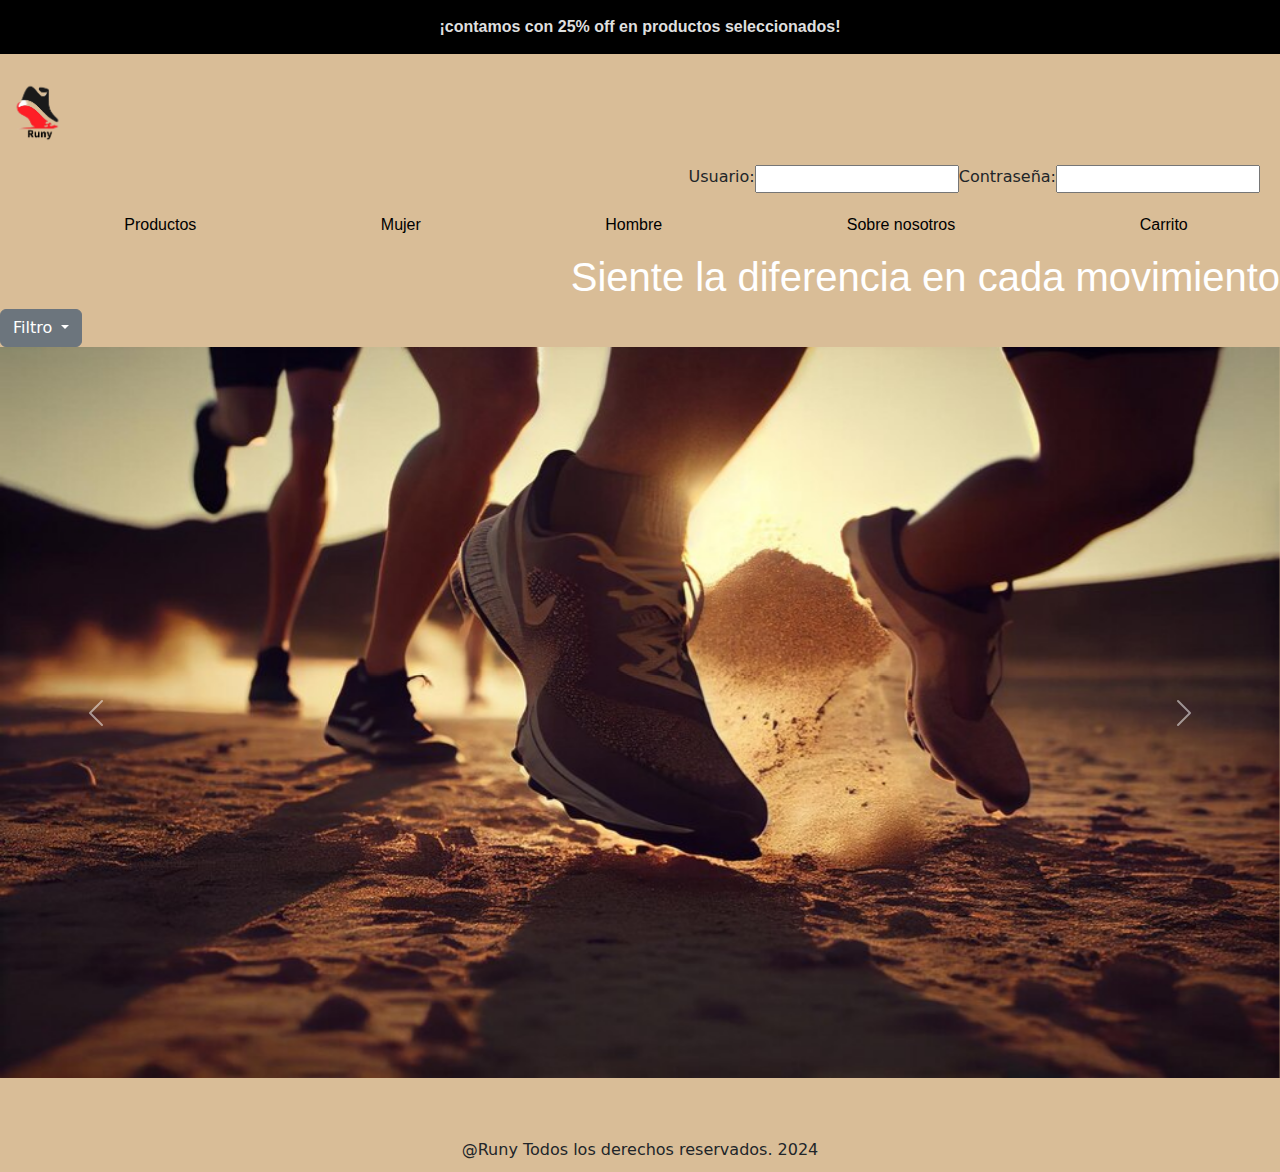
==== index.html @ 7a030305 "Proyecto coder" ====
<!DOCTYPE html>
<html lang="en">
<head>
    <meta charset="UTF-8">
    <meta name="viewport" content="width=device-width, initial-scale=1.0">
    <link href="https://cdn.jsdelivr.net/npm/bootstrap@5.3.3/dist/css/bootstrap.min.css" rel="stylesheet" integrity="sha384-QWTKZyjpPEjISv5WaRU9OFeRpok6YctnYmDr5pNlyT2bRjXh0JMhjY6hW+ALEwIH" crossorigin="anonymous">
    <link rel="stylesheet" href="css/style.css">
    <title>Runy</title>
</head>
<body>
        <!-- anuncio -->
    <div class="anuncio">
            <p><strong>¡Contamos con 25% off en productos seleccionados!</strong></p>
    </div>

    <header>
        <!-- imagen de logo -->
        <img src="./assets/runy logo.png" alt="logo" style="width:75px">
        <form class="formulario" action="/submit" method="post" >
          <label for="nombre">Usuario: </label>
          <input type="text" name="nombre" id="nombre">
      
          <label for="password">Contraseña: </label>
          <input type="password" name=""contraseña id="password">
      </form>

    <div class="header">
        <nav>
            <ul>
                <li>
                    <a href="./html/productos.html">Productos</a>
                </li>
                <li>
                    <a href="./html/mujer.html">Mujer</a>
                </li>
                <li>
                    <a href="./html/hombre.html">Hombre</a>
                </li>
                <li>
                    <a href="./html/empresa.html">Sobre nosotros</a>
                </li>
                <li>
                    <a href="./html/carrito.html">Carrito</a>
                </li>
            </ul>
        </nav>
      
    </div>

    </header>

    <h1 class="elemento.bloque">Siente la diferencia en cada movimiento</h1>

    <div class="dropdown">
        <button class="btn btn-secondary dropdown-toggle" type="button" data-bs-toggle="dropdown" aria-expanded="false">
        Filtro
        </button>
        <ul class="dropdown-menu">
          <li><button class="dropdown-item" type="button">Mujer</button></li>
          <li><button class="dropdown-item" type="button">Hombre</button></li>
          <li><button class="dropdown-item" type="button">Niños</button></li>
        </ul>
      </div>
      
    <section>
        <div id="carouselExample" class="carousel slide">
            <div class="carousel-inner">
              <div class="carousel-item active">
                <img src="./assets/persona-par-zapatillas-correr-palabra-deporte-parte-inferior_866548-343.jpg" class="d-block w-100" alt="img1" style="width: 100px;">
              </div>
              <div class="carousel-item">
                <img src="./assets/principal-asics-platinum-1-1200x572x80xX.jpg" class="d-block w-100" alt="img 2" style="width: 100px;">
              </div>
              <div class="carousel-item">
                <img src="./assets/persona-corriendo-par-zapatillas-correr_866548-342.avif" class="d-block w-100" alt="img 3" style="width: 100px;">
              </div>
            </div>
            <button class="carousel-control-prev" type="button" data-bs-target="#carouselExample" data-bs-slide="prev">
              <span class="carousel-control-prev-icon" aria-hidden="true"></span>
              <span class="visually-hidden">Previous</span>
            </button>
            <button class="carousel-control-next" type="button" data-bs-target="#carouselExample" data-bs-slide="next">
              <span class="carousel-control-next-icon" aria-hidden="true"></span>
              <span class="visually-hidden">Next</span>
            </button>
          </div>
    </section>
    </head>
    
    <script src="https://cdn.jsdelivr.net/npm/@popperjs/core@2.11.8/dist/umd/popper.min.js" integrity="sha384-I7E8VVD/ismYTF4hNIPjVp/Zjvgyol6VFvRkX/vR+Vc4jQkC+hVqc2pM8ODewa9r" crossorigin="anonymous"></script>
    <script src="https://cdn.jsdelivr.net/npm/bootstrap@5.3.3/dist/js/bootstrap.min.js" integrity="sha384-0pUGZvbkm6XF6gxjEnlmuGrJXVbNuzT9qBBavbLwCsOGabYfZo0T0to5eqruptLy" crossorigin="anonymous"></script>
</body>

<footer> @Runy Todos los derechos reservados. 2024</footer>
</html>
---- css/style.css ----
* {
    margin:0;
    padding:0;
}
body {
    background-color: #D9BD97;
}

/* Anuncio header */
.anuncio p {
    color: rgba(255, 255, 255, 0.887);
    background-color: black;
    text-align: center;
    font-family: Arial, Helvetica, sans-serif;
    padding: 15px;
}


div header{
    /* tamaño tipo borde color */
    display: flex;
    /* justify */
    justify-content: space-around;
    /* align-items */
    padding: 100px;

}

.formulario{
    display: flex;
    width:100% ;
    padding: 20px;
    justify-content:flex-end ;

}


h1 {
    color: white;
    font-family:'Lucida Sans', 'Lucida Sans Regular', 'Lucida Grande', 'Lucida Sans Unicode', Geneva, Verdana, sans-serif;
    text-align:right;
    background-color: #D9BD97;
   
}

p{
    color: white;
    text-align:center;
    text-transform: lowercase;
}

h2 {
    background-color: #D9BD97;
    color:white;
    margin-top: 10px;
    padding: 10px;
}

h3 {
    background-color: white;
}

footer {
    background-color: #D9BD97;
    padding: 10px;
    margin-top: 50px;
    text-align: center;
}
/* Carrito*/
table {
    background-color: grey;
    text-align: center;
    color: white;
}


/* LISTA */
ul {
    background-color: #D9BD97;
    text-decoration: none;
    display: flex; /* SE UTILLIZA PARA ALINEAR LOS ELEMENTOS */
    justify-content: space-around; /* SE COLOCAN CON UN ESPACIO ENTRE MEDIO  */
    list-style-type: none;  /* PARA QUITAR LOS PUNTOS QUE VIENEN EN LA LISTA DESORDENADA */
    transition: 0.5s;
}
/* FUNCIONA PARA LAS ETIQUETAS DE ENLACES */
a {
    text-decoration: none; 
    color: black;
    font-family: Arial, "Helvetica Neue", Helvetica, sans-serif;
}
a:hover {
    color: white;
    text-decoration: underline;
}

ul:hover {
    padding:20px;
    color: white;
    font-size: 10 px;
}
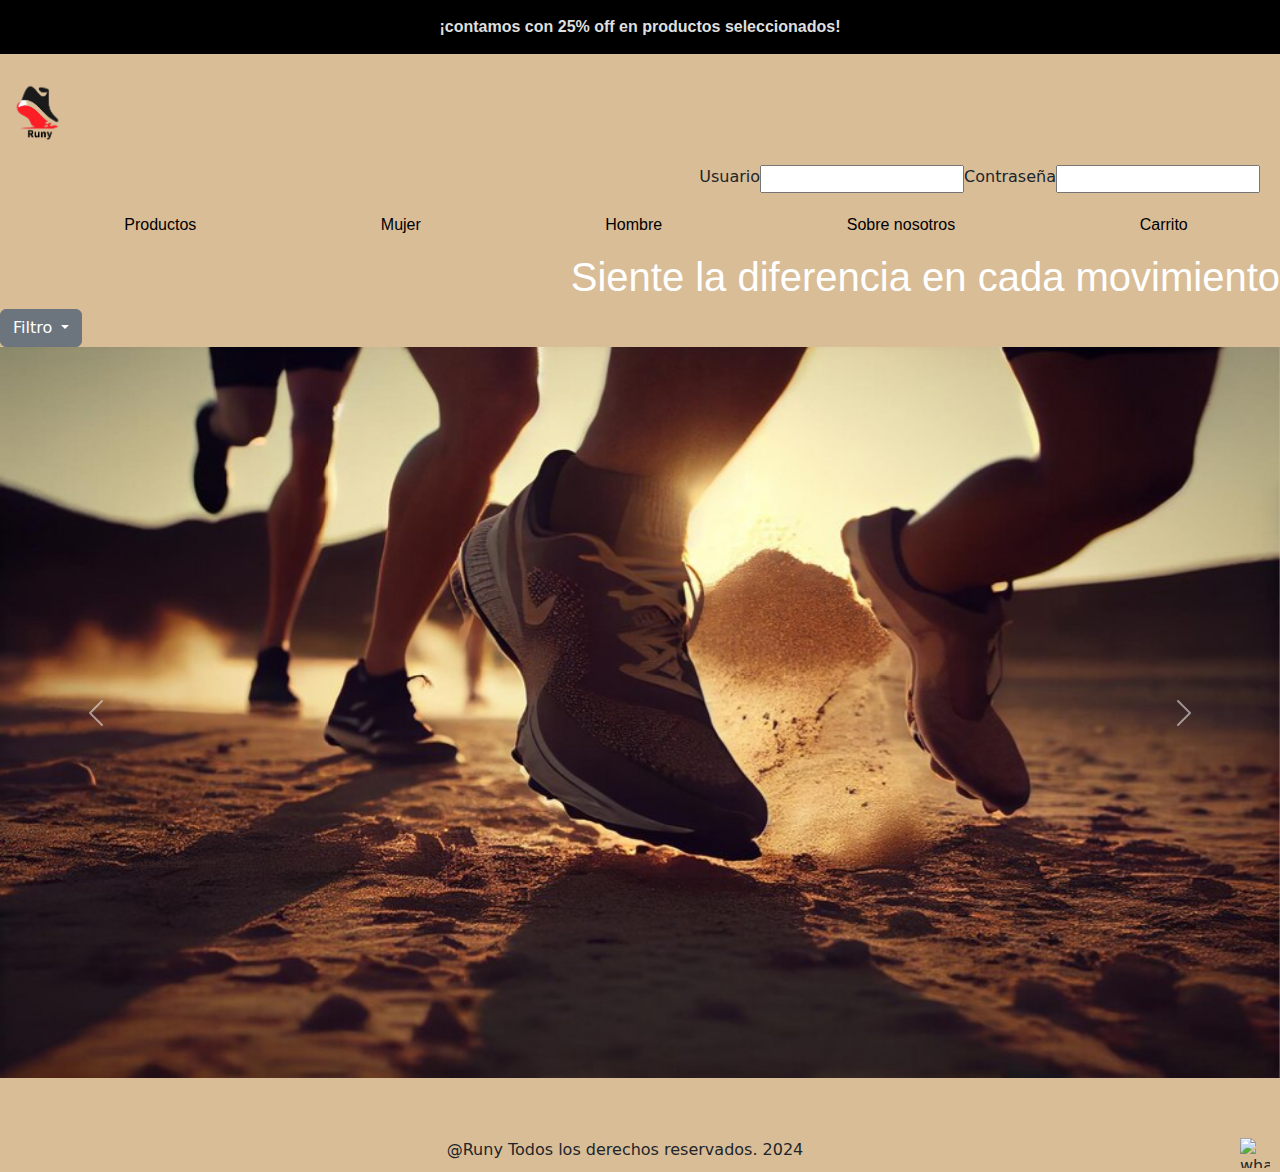
==== commit 1d6cc556: "Cambio de las distintas páginas" ====
--- a/index.html
+++ b/index.html
@@ -17,10 +17,10 @@
         <!-- imagen de logo -->
         <img src="./assets/runy logo.png" alt="logo" style="width:75px">
         <form class="formulario" action="/submit" method="post" >
-          <label for="nombre">Usuario: </label>
+          <label for="nombre">Usuario </label>
           <input type="text" name="nombre" id="nombre">
       
-          <label for="password">Contraseña: </label>
+          <label for="password">Contraseña</label>
           <input type="password" name=""contraseña id="password">
       </form>
 
@@ -90,6 +90,9 @@
     <script src="https://cdn.jsdelivr.net/npm/@popperjs/core@2.11.8/dist/umd/popper.min.js" integrity="sha384-I7E8VVD/ismYTF4hNIPjVp/Zjvgyol6VFvRkX/vR+Vc4jQkC+hVqc2pM8ODewa9r" crossorigin="anonymous"></script>
     <script src="https://cdn.jsdelivr.net/npm/bootstrap@5.3.3/dist/js/bootstrap.min.js" integrity="sha384-0pUGZvbkm6XF6gxjEnlmuGrJXVbNuzT9qBBavbLwCsOGabYfZo0T0to5eqruptLy" crossorigin="anonymous"></script>
 </body>
-
-<footer> @Runy Todos los derechos reservados. 2024</footer>
+<footer> @Runy Todos los derechos reservados. 2024 
+  <section class="whatsapp">
+    <img width="30" height="30" src="https://img.icons8.com/sf-regular/48/whatsapp.png" alt="whatsapp"/>
+    </section>
+</footer>
 </html>--- a/css/style.css
+++ b/css/style.css
@@ -99,3 +99,25 @@
     color: white;
     font-size: 10 px;
 }
+/* Muestra de zapatillas*/
+.galeriaimagenes {
+    display: flexbox;
+    justify-content:first baseline;
+    background-color: whitesmoke;
+    
+}
+/* Empresa */
+
+.sobrenosotros {
+    padding: 100px;
+    margin-left: 15 px;
+    text-align: justify;
+    color: white;
+    text-decoration:solid;
+}
+
+.whatsapp {
+    display: flex;
+    position: sticky;
+    float:right;
+}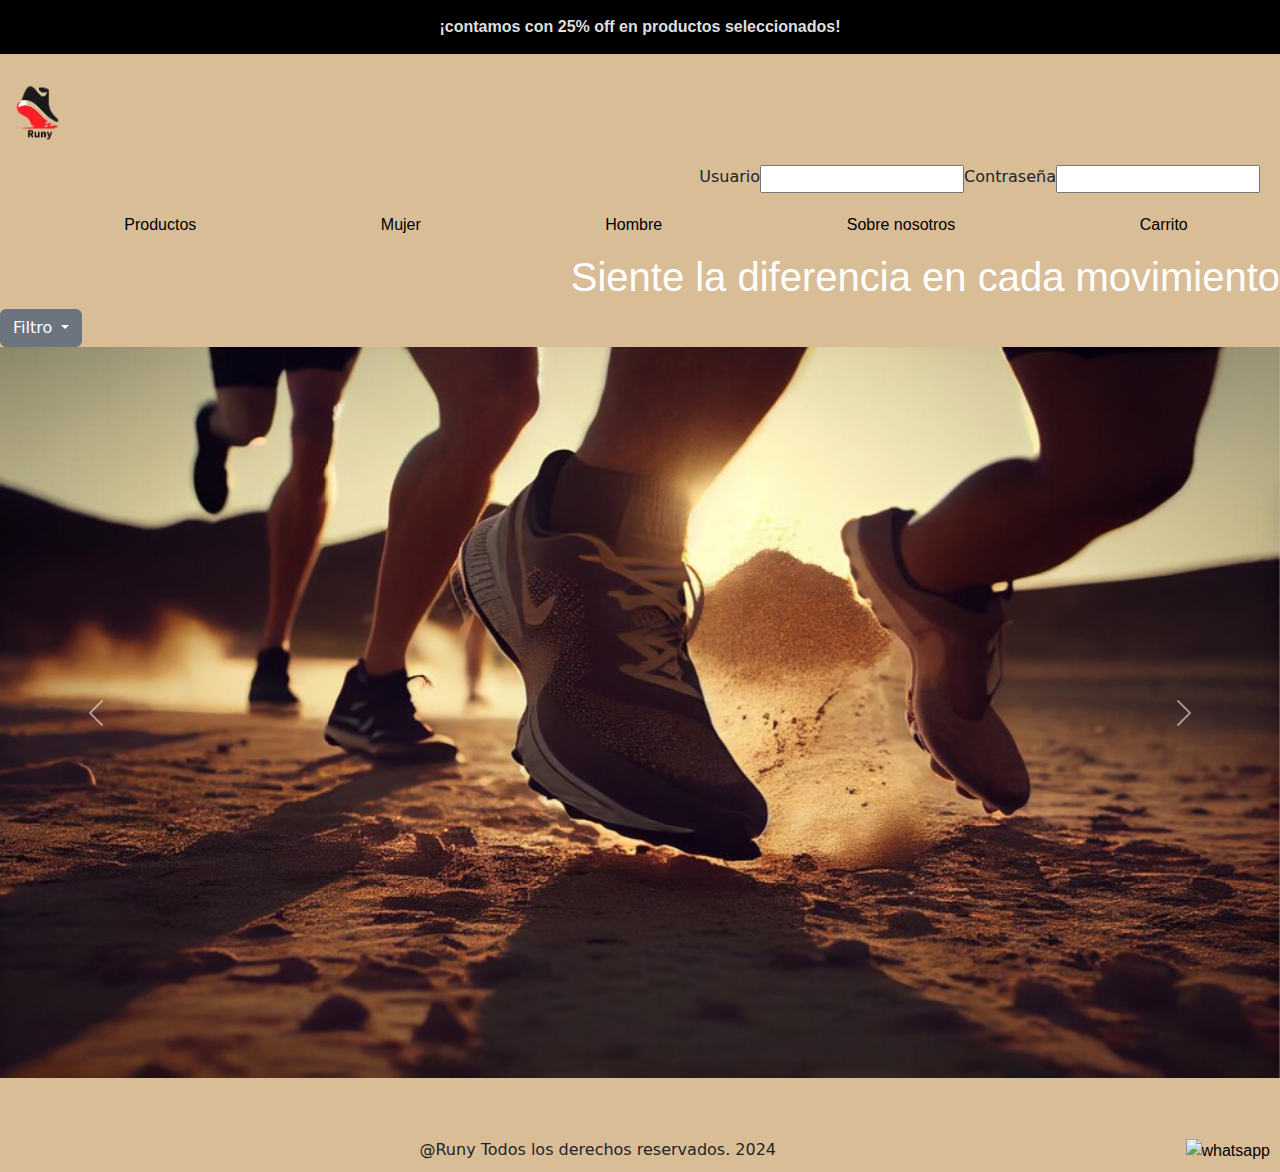
==== commit ce722729: "Cambio info en empresa" ====
--- a/index.html
+++ b/index.html
@@ -92,7 +92,9 @@
 </body>
 <footer> @Runy Todos los derechos reservados. 2024 
   <section class="whatsapp">
-    <img width="30" height="30" src="https://img.icons8.com/sf-regular/48/whatsapp.png" alt="whatsapp"/>
+    <a href="https://web.whatsapp.com/">
+      <img width="30" height="30" src="https://img.icons8.com/sf-regular/48/whatsapp.png" alt="whatsapp"/>
+    </a>
     </section>
 </footer>
 </html>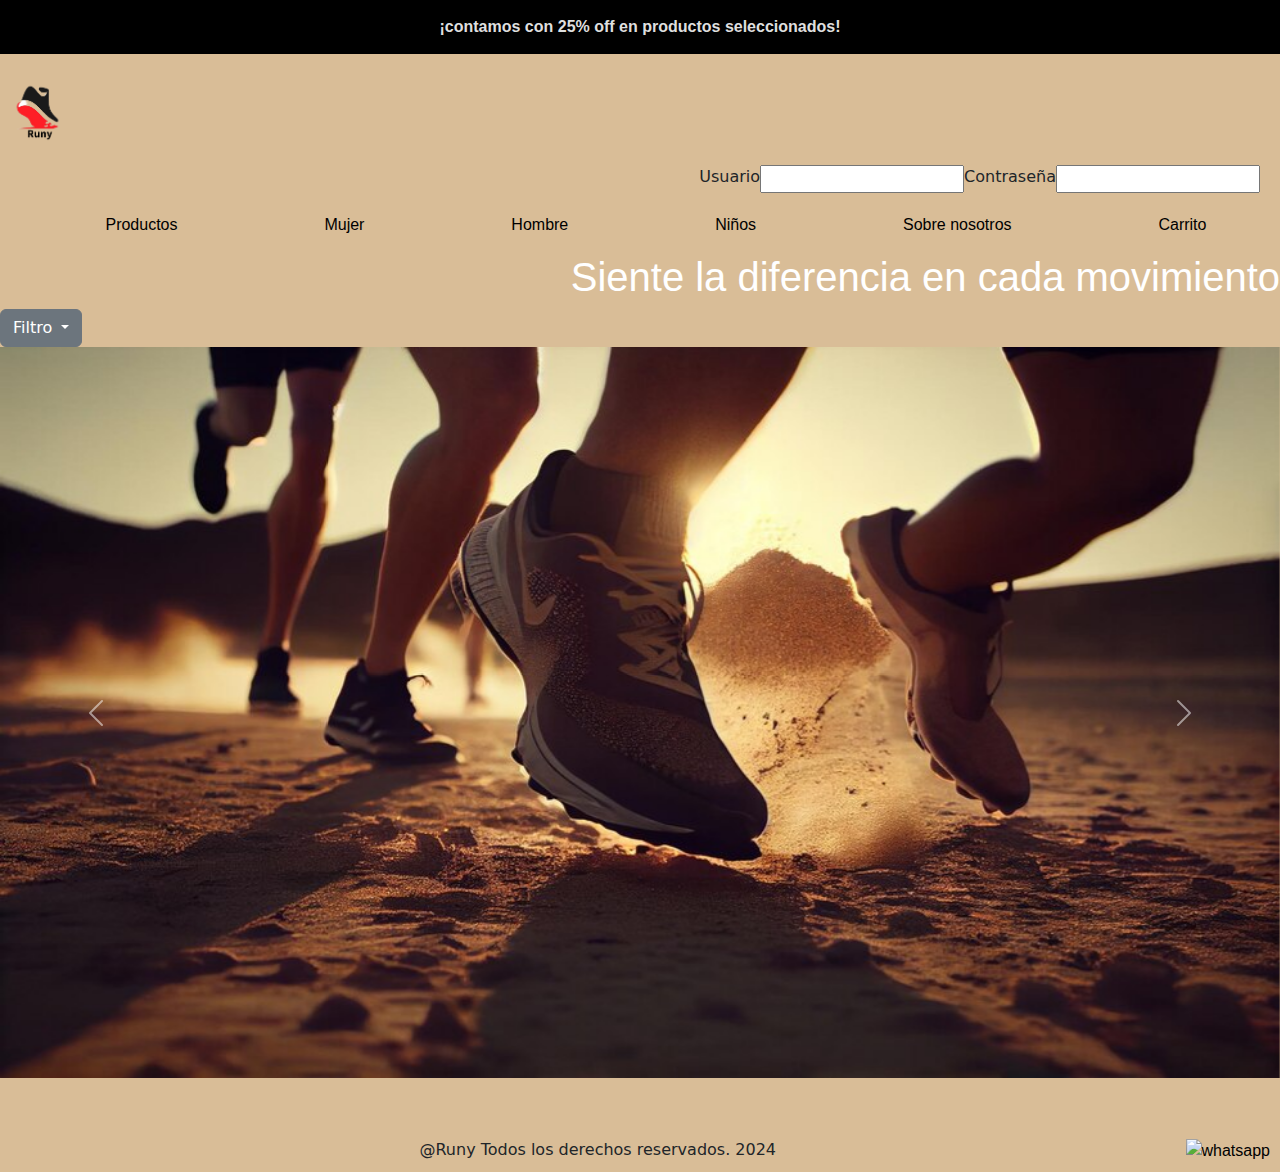
==== commit 742fa28e: "Modifico empresa" ====
--- a/index.html
+++ b/index.html
@@ -37,6 +37,10 @@
                     <a href="./html/hombre.html">Hombre</a>
                 </li>
                 <li>
+                    <a href="niños.html">Niños</a>
+                </li>
+              
+                <li>
                     <a href="./html/empresa.html">Sobre nosotros</a>
                 </li>
                 <li>
@@ -56,9 +60,9 @@
         Filtro
         </button>
         <ul class="dropdown-menu">
-          <li><button class="dropdown-item" type="button">Mujer</button></li>
-          <li><button class="dropdown-item" type="button">Hombre</button></li>
-          <li><button class="dropdown-item" type="button">Niños</button></li>
+          <li><a href="html/mujer.html"><button class="dropdown-item" type="button">Mujer</button></a></li>
+          <li><a href="html/hombre.html"></a><button class="dropdown-item" type="button">Hombre</button></li>
+          <li><a href="html/niños.html"></a><button class="dropdown-item" type="button">Niños</button></li>
         </ul>
       </div>
       
--- a/css/style.css
+++ b/css/style.css
@@ -43,7 +43,7 @@
    
 }
 
-p{
+p {
     color: white;
     text-align:center;
     text-transform: lowercase;
@@ -59,6 +59,15 @@
 h3 {
     background-color: white;
 }
+
+
+h4 {
+    background-color: #D9BD97;
+    color:white;
+    margin-top: 50px;
+    padding: 50px;
+}
+
 
 footer {
     background-color: #D9BD97;
@@ -103,8 +112,7 @@
 .galeriaimagenes {
     display: flexbox;
     justify-content:first baseline;
-    background-color: whitesmoke;
-    
+    background-color: whitesmoke;    
 }
 /* Empresa */
 
@@ -120,4 +128,16 @@
     display: flex;
     position: sticky;
     float:right;
-}+}
+
+.sobrenosotros {
+    font-weight: bold;
+}
+/*
+span text.zapas {
+    font-size: 16px;
+    color: black;
+    margin-top: 5px;
+    text-align: left;
+}
+*/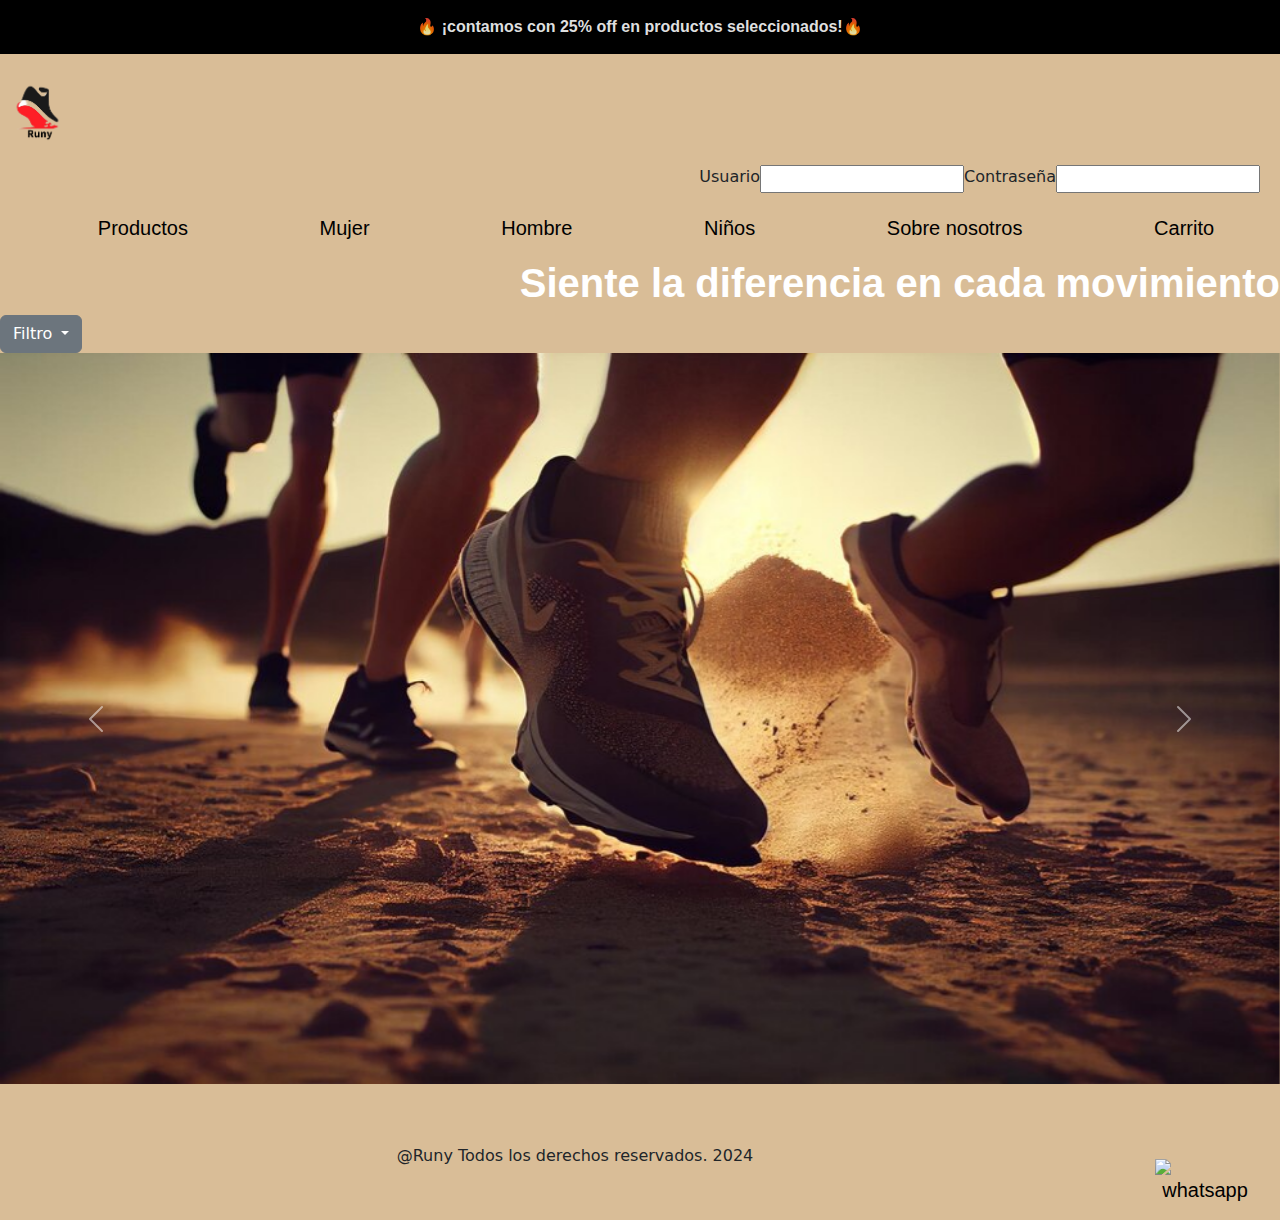
==== commit 832700c0: "Ultimos cambios" ====
--- a/index.html
+++ b/index.html
@@ -10,7 +10,7 @@
 <body>
         <!-- anuncio -->
     <div class="anuncio">
-            <p><strong>¡Contamos con 25% off en productos seleccionados!</strong></p>
+      <p>🔥 ¡Contamos con <strong>25% off </strong> en productos seleccionados!🔥</p>
     </div>
 
     <header>
--- a/css/style.css
+++ b/css/style.css
@@ -23,6 +23,7 @@
     justify-content: space-around;
     /* align-items */
     padding: 100px;
+    font-weight: bold;
 
 }
 
@@ -37,16 +38,17 @@
 
 h1 {
     color: white;
-    font-family:'Lucida Sans', 'Lucida Sans Regular', 'Lucida Grande', 'Lucida Sans Unicode', Geneva, Verdana, sans-serif;
+    font-family:Arial, Helvetica, sans-serif;
     text-align:right;
     background-color: #D9BD97;
-   
+    font-weight: bold;
 }
 
 p {
     color: white;
     text-align:center;
     text-transform: lowercase;
+    font-weight: bold;
 }
 
 h2 {
@@ -54,10 +56,12 @@
     color:white;
     margin-top: 10px;
     padding: 10px;
+    font-weight: bold;
 }
 
 h3 {
     background-color: white;
+    font-weight: bold;
 }
 
 
@@ -66,11 +70,14 @@
     color:white;
     margin-top: 50px;
     padding: 50px;
+    font-weight: bold;
+    font-size: 20px;
 }
 
 
 footer {
     background-color: #D9BD97;
+    flex-direction: end;
     padding: 10px;
     margin-top: 50px;
     text-align: center;
@@ -97,10 +104,15 @@
     text-decoration: none; 
     color: black;
     font-family: Arial, "Helvetica Neue", Helvetica, sans-serif;
+    border-radius: 200px;
+    padding:15px;
+    width: 130px;
+    font-size: 20px;
 }
 a:hover {
     color: white;
-    text-decoration: underline;
+    text-decoration:solid;
+    border: 1px solid black;
 }
 
 ul:hover {
@@ -131,13 +143,7 @@
 }
 
 .sobrenosotros {
+    font-family: Arial, Helvetica, sans-serif;
     font-weight: bold;
+    padding: 50px;
 }
-/*
-span text.zapas {
-    font-size: 16px;
-    color: black;
-    margin-top: 5px;
-    text-align: left;
-}
-*/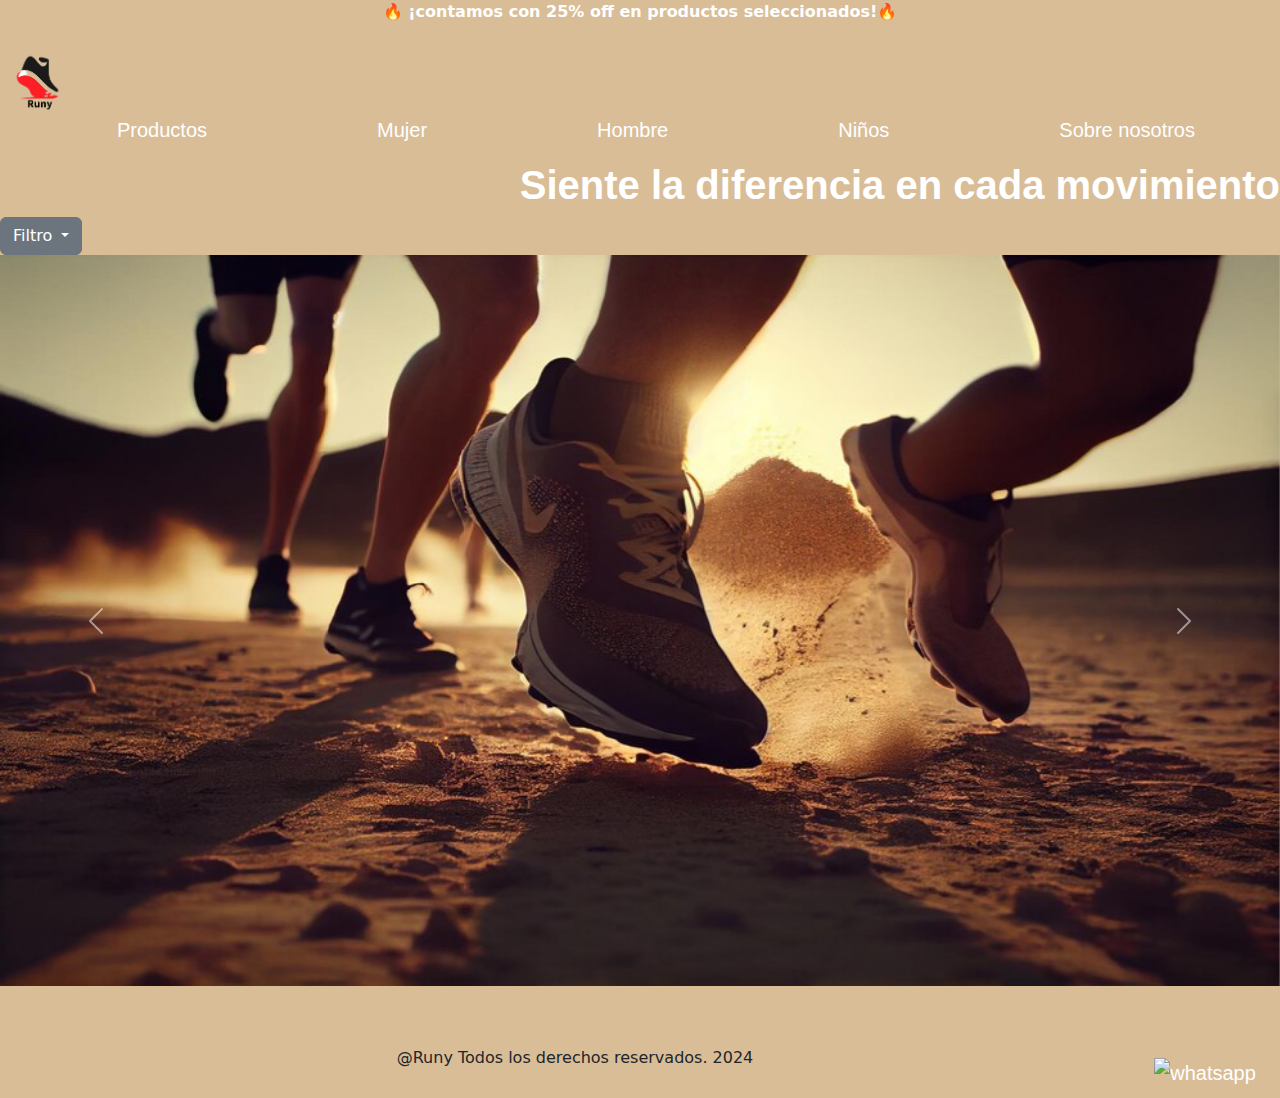
==== commit b4fba3ff: "ultimas modificaciones" ====
--- a/index.html
+++ b/index.html
@@ -16,13 +16,6 @@
     <header>
         <!-- imagen de logo -->
         <img src="./assets/runy logo.png" alt="logo" style="width:75px">
-        <form class="formulario" action="/submit" method="post" >
-          <label for="nombre">Usuario </label>
-          <input type="text" name="nombre" id="nombre">
-      
-          <label for="password">Contraseña</label>
-          <input type="password" name=""contraseña id="password">
-      </form>
 
     <div class="header">
         <nav>
@@ -43,9 +36,6 @@
                 <li>
                     <a href="./html/empresa.html">Sobre nosotros</a>
                 </li>
-                <li>
-                    <a href="./html/carrito.html">Carrito</a>
-                </li>
             </ul>
         </nav>
       
@@ -61,8 +51,8 @@
         </button>
         <ul class="dropdown-menu">
           <li><a href="html/mujer.html"><button class="dropdown-item" type="button">Mujer</button></a></li>
-          <li><a href="html/hombre.html"></a><button class="dropdown-item" type="button">Hombre</button></li>
-          <li><a href="html/niños.html"></a><button class="dropdown-item" type="button">Niños</button></li>
+          <li><a href="html/hombre.html"><button class="dropdown-item" type="button">Hombre</button></a></li>
+          <li><a href="html/niños.html"><button class="dropdown-item" type="button">Niños</button></a></li>
         </ul>
       </div>
       
--- a/css/style.css
+++ b/css/style.css
@@ -1,149 +1,145 @@
-* {
-    margin:0;
-    padding:0;
-}
+@charset "UTF-8";
 body {
-    background-color: #D9BD97;
+  background-color: #D9BD97;
 }
 
-/* Anuncio header */
-.anuncio p {
-    color: rgba(255, 255, 255, 0.887);
-    background-color: black;
-    text-align: center;
-    font-family: Arial, Helvetica, sans-serif;
-    padding: 15px;
+div .anuncio p {
+  background-color: black;
+  color: black;
+  text-align: center;
+  font-family: Arial, Helvetica, sans-serif;
+  padding: 15px;
 }
 
-
-div header{
-    /* tamaño tipo borde color */
-    display: flex;
-    /* justify */
-    justify-content: space-around;
-    /* align-items */
-    padding: 100px;
-    font-weight: bold;
-
+header div header {
+  /* tamaño tipo borde color */
+  display: flex;
+  /* justify */
+  justify-content: space-around;
+  /* align-items */
+  padding: 100px;
+  font-weight: bold;
 }
 
-.formulario{
-    display: flex;
-    width:100% ;
-    padding: 20px;
-    justify-content:flex-end ;
-
-}
-
-
 h1 {
-    color: white;
-    font-family:Arial, Helvetica, sans-serif;
-    text-align:right;
-    background-color: #D9BD97;
-    font-weight: bold;
+  color: white;
+  font-family: Arial, Helvetica, sans-serif;
+  text-align: right;
+  background-color: #D9BD97;
+  font-weight: bold;
 }
 
 p {
-    color: white;
-    text-align:center;
-    text-transform: lowercase;
-    font-weight: bold;
+  color: white;
+  text-align: center;
+  text-transform: lowercase;
+  font-weight: bold;
 }
 
 h2 {
-    background-color: #D9BD97;
-    color:white;
-    margin-top: 10px;
-    padding: 10px;
-    font-weight: bold;
+  background-color: #D9BD97; /*color primario */
+  color: white;
+  margin-top: 10px;
+  padding: 10px;
+  font-weight: bold;
 }
 
 h3 {
-    background-color: white;
-    font-weight: bold;
+  background-color: #D9BD97; /*color primario */
+  color: white;
+  margin-top: 10px;
+  padding: 10px;
+  font-weight: bold;
 }
 
-
 h4 {
-    background-color: #D9BD97;
-    color:white;
-    margin-top: 50px;
-    padding: 50px;
-    font-weight: bold;
-    font-size: 20px;
+  background-color: #D9BD97; /*color primario */
+  color: white;
+  margin-top: 10px;
+  padding: 10px;
+  font-weight: bold;
+  margin-top: 50px;
+  padding: 50px;
+  font-weight: bold;
+  font-size: 20px;
 }
 
-
 footer {
-    background-color: #D9BD97;
-    flex-direction: end;
-    padding: 10px;
-    margin-top: 50px;
-    text-align: center;
+  background-color: #D9BD97;
+  flex-direction: end;
+  padding: 10px;
+  margin-top: 50px;
+  text-align: center;
 }
-/* Carrito*/
-table {
-    background-color: grey;
-    text-align: center;
-    color: white;
-}
-
 
 /* LISTA */
 ul {
-    background-color: #D9BD97;
-    text-decoration: none;
-    display: flex; /* SE UTILLIZA PARA ALINEAR LOS ELEMENTOS */
-    justify-content: space-around; /* SE COLOCAN CON UN ESPACIO ENTRE MEDIO  */
-    list-style-type: none;  /* PARA QUITAR LOS PUNTOS QUE VIENEN EN LA LISTA DESORDENADA */
-    transition: 0.5s;
+  background-color: #D9BD97;
+  text-decoration: none;
+  display: flex; /* SE UTILLIZA PARA ALINEAR LOS ELEMENTOS */
+  justify-content: space-around; /* SE COLOCAN CON UN ESPACIO ENTRE MEDIO  */
+  list-style-type: none; /* PARA QUITAR LOS PUNTOS QUE VIENEN EN LA LISTA DESORDENADA */
+  transition: 0.5s;
 }
+
 /* FUNCIONA PARA LAS ETIQUETAS DE ENLACES */
 a {
-    text-decoration: none; 
-    color: black;
-    font-family: Arial, "Helvetica Neue", Helvetica, sans-serif;
-    border-radius: 200px;
-    padding:15px;
-    width: 130px;
-    font-size: 20px;
+  text-decoration: none;
+  color: white;
+  font-family: Arial, "Helvetica Neue", Helvetica, sans-serif;
+  border-radius: 50px;
+  padding: 10px;
+  width: 130px;
+  font-size: 20px;
 }
+
 a:hover {
-    color: white;
-    text-decoration:solid;
-    border: 1px solid black;
+  color: white;
+  text-decoration: solid;
+  border: 4px solid white;
 }
 
 ul:hover {
-    padding:20px;
-    color: white;
-    font-size: 10 px;
+  padding: 20px;
+  color: white;
+  font-size: 10 px;
 }
+
 /* Muestra de zapatillas*/
 .galeriaimagenes {
-    display: flexbox;
-    justify-content:first baseline;
-    background-color: whitesmoke;    
+  display: flexbox;
+  justify-content: first baseline;
+  background-color: whitesmoke;
 }
+
 /* Empresa */
-
 .sobrenosotros {
-    padding: 100px;
-    margin-left: 15 px;
-    text-align: justify;
-    color: white;
-    text-decoration:solid;
+  padding: 100px;
+  margin-left: 15 px;
+  text-align: justify;
+  color: white;
+  text-decoration: solid;
 }
 
 .whatsapp {
-    display: flex;
-    position: sticky;
-    float:right;
+  display: flex;
+  position: sticky;
+  float: right;
 }
 
 .sobrenosotros {
-    font-family: Arial, Helvetica, sans-serif;
-    font-weight: bold;
-    padding: 50px;
+  font-family: Arial, Helvetica, sans-serif;
+  font-weight: bold;
+  padding: 50px;
 }
+
+p1 .Mensaje {
+  color: black;
+  text-decoration: underline;
+  padding: 10px;
+  width: 130px;
+  font-size: 20px;
+  font-family: Arial, Helvetica, sans-serif;
+}
+
+/*# sourceMappingURL=style.css.map */
